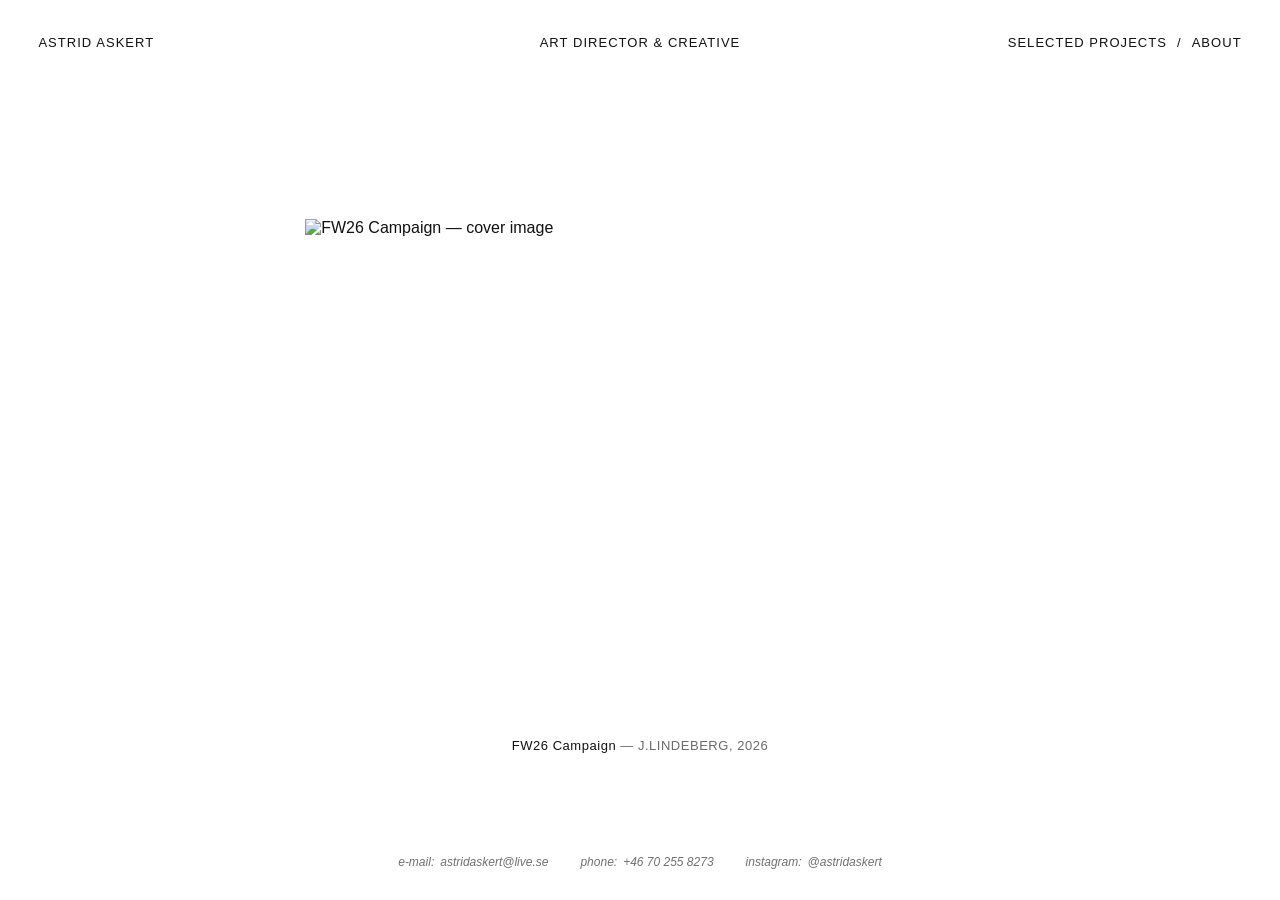
==== index.html @ b2092231 "Add files via upload" ====
<!doctype html>
<html lang="en">
<head>
<meta charset="utf-8">
<meta name="viewport" content="width=device-width, initial-scale=1">
<title>Astrid Askert — Art director &amp; creative</title>
<meta name="description" content="Astrid Askert, art director and creative based in Stockholm.">
<link rel="stylesheet" href="style.css">
</head>
<body>
<div class="home">

<header class="hdr">
<a class="brand tap" href="index.html"><span class="hl">Astrid Askert</span></a>
<span class="hdr-mid">Art director &amp; creative</span>
<nav aria-label="Main">
<a class="tap" href="projects.html"><span class="hl">Selected projects</span></a>
<span aria-hidden="true">/</span>
<a class="tap" href="about.html"><span class="hl">About</span></a>
</nav>
</header>

<main>
<a class="slide" href="jlfw26.html">
<div class="stage"><img class="landscape" style="aspect-ratio: 3 / 2" src="media/513501a0ccaab8884be03c5e1d0a5cbe.jpg" alt="FW26 Campaign — cover image"></div>
<div class="caption"><span class="hl">FW26 Campaign <span class="muted">— J.LINDEBERG, 2026</span></span></div>
</a>
<a class="slide" href="naturemorte.html" hidden>
<div class="stage"><img class="portrait" style="aspect-ratio: 3 / 4" src="media/a91fabf5e461809ca05fadea923d2969.webp" alt="Nature Morte — cover image"></div>
<div class="caption"><span class="hl">Nature Morte <span class="muted">— Stora Skuggan, 2021</span></span></div>
</a>
<a class="slide" href="jlindeberg.html" hidden>
<div class="stage"><img class="landscape" style="aspect-ratio: 11 / 7" src="media/74947850d8ecbe670330025c0a68cdc0.webp" alt="Lifestyle direction &amp; rebrand rollout — cover image"></div>
<div class="caption"><span class="hl">Lifestyle direction &amp; rebrand rollout <span class="muted">— J.LINDEBERG, 2025</span></span></div>
</a>
<a class="slide" href="kottspelet.html" hidden>
<div class="stage"><img class="portrait" style="aspect-ratio: 3 / 4" src="media/813c579e45074d6790553adbd3fd6438.jpg" alt="Köttspelet / The Meat Game — cover image"></div>
<div class="caption"><span class="hl">Köttspelet / The Meat Game <span class="muted">— Svenskt Tenn, 2021</span></span></div>
</a>
<a class="slide" href="jlss26.html" hidden>
<div class="stage"><img class="landscape" style="aspect-ratio: 3 / 2" src="media/0df32a01c7b3e42069a0df931609657a.jpg" alt="SS26 Brand Campaign — cover image"></div>
<div class="caption"><span class="hl">SS26 Brand Campaign <span class="muted">— J.LINDEBERG, 2026</span></span></div>
</a>
<a class="slide" href="jlgolf.html" data-hold="5" hidden>
<div class="stage"><video class="landscape" style="aspect-ratio: 3 / 2" src="media/59d0ee76b7b83bdb18c2606a7ae05246.mp4" muted loop playsinline preload="auto" aria-label="FW26 Golf Campaign — film"></video></div>
<div class="caption"><span class="hl">FW26 Golf Campaign <span class="muted">— J.LINDEBERG, 2026</span></span></div>
</a>
<a class="slide" href="jlambassador.html" hidden>
<div class="stage"><img class="portrait" style="aspect-ratio: 2 / 3" src="media/aa57b3f3ecf4fe2cfb4e3acfe04cd4a7.jpg" alt="Ambassador Campaign 2025 — cover image"></div>
<div class="caption"><span class="hl">Ambassador Campaign 2025 <span class="muted">— J.LINDEBERG, 2025</span></span></div>
</a>
<a class="slide" href="jlfw25.html" data-hold="6" hidden>
<div class="stage"><video class="landscape" style="aspect-ratio: 16 / 9" src="media/dde3bbfb994d7aead2142dc317e8c2af.mp4" muted loop playsinline preload="auto" aria-label="FW25 Campaign “Drive” — film"></video></div>
<div class="caption"><span class="hl">FW25 Campaign “Drive” <span class="muted">— J.LINDEBERG, 2025</span></span></div>
</a>
</main>

<footer>
<span>e-mail: <a class="tap" href="mailto:astridaskert@live.se"><span class="hl">astridaskert@live.se</span></a></span>
<span>phone: <a class="tap" href="tel:+46702558273"><span class="hl">+46 70 255 8273</span></a></span>
<span>instagram: <a class="tap" href="https://instagram.com/astridaskert"><span class="hl">@astridaskert</span></a></span>
</footer>

</div>
<script>
// Cycle through the projects; each slide holds 1.5 s unless it sets data-hold (seconds).
const slides = Array.from(document.querySelectorAll('.slide'));
let current = 0, timer;
function show(n) {
  slides[current].hidden = true;
  current = n;
  const slide = slides[current];
  slide.hidden = false;
  const video = slide.querySelector('video');
  if (video) { video.currentTime = 0; video.play().catch(() => {}); }
  clearTimeout(timer);
  timer = setTimeout(() => show((current + 1) % slides.length), (Number(slide.dataset.hold) || 1.5) * 1000);
}
document.addEventListener('visibilitychange', () => { if (!document.hidden) show(current); });
show(0);
</script>
</body>
</html>
---- style.css ----
*{box-sizing:border-box}
body{margin:0;background:#FFFFFF;color:#111111;font-family:'Helvetica Neue',Helvetica,Arial,sans-serif}
a{color:#111111;text-decoration:none}
a:hover .hl,a:hover .hl *{font-style:italic}
img,video{display:block;width:100%;height:auto}
video{background:#FFFFFF;object-fit:cover}
.tap{display:inline-flex;align-items:center;min-height:44px}
.muted{color:#6B6B6B}

/* Header */
.hdr{display:grid;grid-template-columns:minmax(0,1fr) auto minmax(0,1fr);align-items:center;gap:0 16px;padding:20px clamp(16px,3vw,40px);font-size:13px;letter-spacing:.08em;text-transform:uppercase}
.hdr .brand{justify-self:start;font-weight:500}
.hdr-mid{text-align:center}
.hdr nav{justify-self:end;display:flex;align-items:center;gap:10px;font-weight:500}
.hdr nav a[aria-current=page]{text-decoration:underline;text-underline-offset:6px}
@media (max-width:640px){.hdr{grid-template-columns:minmax(0,1fr) auto}.hdr-mid{grid-row:2;grid-column:1 / -1;text-align:left}}

/* Footer */
footer{display:flex;flex-wrap:wrap;justify-content:center;gap:0 32px;padding:8px clamp(16px,3vw,40px) 24px;font-size:12px;font-style:italic;color:#707070}
footer span{display:inline-flex;align-items:center;gap:6px}
footer a{color:#707070}
footer a:hover .hl{color:#111111}

/* Home */
.home{height:100vh;height:100dvh;overflow:hidden;display:flex;flex-direction:column}
.home footer{padding-bottom:16px}
.home main{flex:1;min-height:0;display:flex;align-items:center;justify-content:center;padding:0 16px}
.slide{display:flex;flex-direction:column;align-items:center;gap:16px;width:100%}
.slide[hidden]{display:none}
.stage{height:min(62vh,700px);width:100%;display:flex;align-items:center;justify-content:center}
.stage img,.stage video{max-width:100%;object-fit:cover}
.portrait{height:100%;width:auto}
.landscape{width:min(100%,1000px,calc(min(62vh,700px) * 1.2));height:auto}
.caption{text-align:center;font-size:13px;letter-spacing:.04em}

/* Projects overview & about */
.page{padding:clamp(40px,6vw,88px) clamp(16px,3vw,40px) 96px}
.list-head{display:flex;justify-content:space-between;align-items:baseline;gap:16px;margin-bottom:40px;font-size:13px;letter-spacing:.08em;text-transform:uppercase}
.list-head h1{margin:0;font-size:13px;font-weight:500}
.cards{display:grid;grid-template-columns:repeat(auto-fill,minmax(min(100%,300px),1fr));gap:56px 24px}
.card{display:flex;flex-direction:column;gap:12px}
.card img{aspect-ratio:3 / 4;object-fit:cover}
.card-meta{display:flex;justify-content:space-between;align-items:baseline;gap:12px;font-size:13px;letter-spacing:.04em}
.num{font-variant-numeric:tabular-nums}

.about{display:grid;grid-template-columns:repeat(auto-fit,minmax(min(100%,380px),1fr));gap:clamp(40px,6vw,96px);max-width:1200px;margin:0 auto;align-items:start}
.about img{aspect-ratio:2 / 3;object-fit:cover}
.about-side{display:flex;flex-direction:column;gap:56px}
.about-block{display:flex;flex-direction:column;gap:20px}
.about h1,.about h2{margin:0;font-size:13px;font-weight:500;letter-spacing:.08em;text-transform:uppercase}
.about h2{color:#6B6B6B}
.lead{margin:0;font-size:22px;line-height:1.45;max-width:622px}
.cv{display:grid;grid-template-columns:120px minmax(0,1fr);gap:24px;font-size:14px;line-height:1.55}
.cv.tight{gap:16px 24px}
.cv b{font-weight:500;display:block}
.cv p{margin:0;color:#444444;max-width:420px}

/* Project pages */
.project{padding:0 clamp(16px,3vw,40px)}
.intro{display:grid;grid-template-columns:repeat(auto-fit,minmax(min(100%,380px),1fr));gap:48px;padding:clamp(48px,7vw,112px) 0 clamp(48px,6vw,88px)}
.intro h1{margin:0;font-size:clamp(40px,5.5vw,80px);font-weight:400;line-height:1;letter-spacing:-.02em}
.intro-side{display:flex;flex-direction:column;gap:32px}
.copy{display:flex;flex-direction:column;gap:16px;max-width:560px;font-size:18px;line-height:1.6}
.copy p{margin:0}
.facts{margin:0;display:grid;grid-template-columns:120px minmax(0,1fr);gap:10px 24px;font-size:13px;letter-spacing:.04em}
.facts dt{color:#6B6B6B;text-transform:uppercase;letter-spacing:.08em}
.facts dd{margin:0}
.media{display:flex;flex-direction:column;gap:24px}
.row{display:grid;grid-template-columns:repeat(auto-fit,minmax(min(100%,320px),1fr));gap:24px}
.row.three{grid-template-columns:repeat(auto-fit,minmax(min(100%,240px),1fr))}
.row.pair{grid-template-columns:minmax(0,3fr) minmax(0,2fr)}
@media (max-width:640px){.row.pair{grid-template-columns:minmax(0,1fr)}}
.gallery{display:grid;grid-template-columns:repeat(auto-fit,minmax(min(100%,420px),1fr));gap:48px 24px}
.gallery img{aspect-ratio:3 / 4;object-fit:cover}
figure{margin:0;display:flex;flex-direction:column;gap:12px}
figcaption{font-size:13px;letter-spacing:.04em}
.note{font-size:13px;line-height:1.5;letter-spacing:.02em;color:#6B6B6B;max-width:320px}
.r16x9{aspect-ratio:16 / 9}.r3x2{aspect-ratio:3 / 2}.r4x5{aspect-ratio:4 / 5}.r9x16{aspect-ratio:9 / 16;object-fit:cover}
.pnav{display:flex;flex-wrap:wrap;justify-content:space-between;align-items:center;gap:16px;padding:64px 0 24px;font-size:13px;letter-spacing:.08em;text-transform:uppercase}
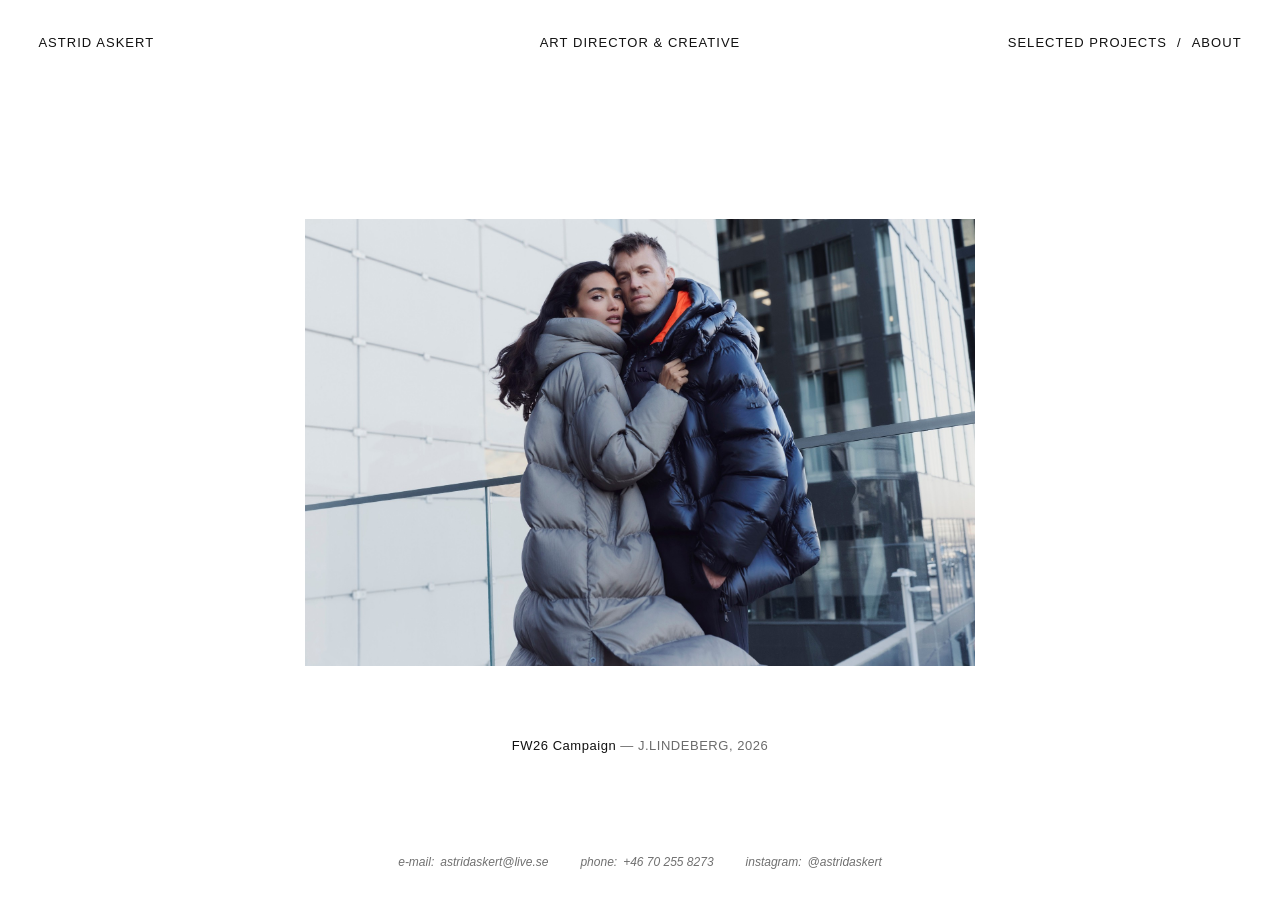
==== commit fafb4854: "Add files via upload" ====
--- a/index.html
+++ b/index.html
@@ -22,35 +22,35 @@
 
 <main>
 <a class="slide" href="jlfw26.html">
-<div class="stage"><img class="landscape" style="aspect-ratio: 3 / 2" src="media/513501a0ccaab8884be03c5e1d0a5cbe.jpg" alt="FW26 Campaign — cover image"></div>
+<div class="stage"><img class="landscape" style="aspect-ratio: 3 / 2" src="513501a0ccaab8884be03c5e1d0a5cbe.jpg" alt="FW26 Campaign — cover image"></div>
 <div class="caption"><span class="hl">FW26 Campaign <span class="muted">— J.LINDEBERG, 2026</span></span></div>
 </a>
 <a class="slide" href="naturemorte.html" hidden>
-<div class="stage"><img class="portrait" style="aspect-ratio: 3 / 4" src="media/a91fabf5e461809ca05fadea923d2969.webp" alt="Nature Morte — cover image"></div>
+<div class="stage"><img class="portrait" style="aspect-ratio: 3 / 4" src="a91fabf5e461809ca05fadea923d2969.webp" alt="Nature Morte — cover image"></div>
 <div class="caption"><span class="hl">Nature Morte <span class="muted">— Stora Skuggan, 2021</span></span></div>
 </a>
 <a class="slide" href="jlindeberg.html" hidden>
-<div class="stage"><img class="landscape" style="aspect-ratio: 11 / 7" src="media/74947850d8ecbe670330025c0a68cdc0.webp" alt="Lifestyle direction &amp; rebrand rollout — cover image"></div>
+<div class="stage"><img class="landscape" style="aspect-ratio: 11 / 7" src="74947850d8ecbe670330025c0a68cdc0.webp" alt="Lifestyle direction &amp; rebrand rollout — cover image"></div>
 <div class="caption"><span class="hl">Lifestyle direction &amp; rebrand rollout <span class="muted">— J.LINDEBERG, 2025</span></span></div>
 </a>
 <a class="slide" href="kottspelet.html" hidden>
-<div class="stage"><img class="portrait" style="aspect-ratio: 3 / 4" src="media/813c579e45074d6790553adbd3fd6438.jpg" alt="Köttspelet / The Meat Game — cover image"></div>
+<div class="stage"><img class="portrait" style="aspect-ratio: 3 / 4" src="813c579e45074d6790553adbd3fd6438.jpg" alt="Köttspelet / The Meat Game — cover image"></div>
 <div class="caption"><span class="hl">Köttspelet / The Meat Game <span class="muted">— Svenskt Tenn, 2021</span></span></div>
 </a>
 <a class="slide" href="jlss26.html" hidden>
-<div class="stage"><img class="landscape" style="aspect-ratio: 3 / 2" src="media/0df32a01c7b3e42069a0df931609657a.jpg" alt="SS26 Brand Campaign — cover image"></div>
+<div class="stage"><img class="landscape" style="aspect-ratio: 3 / 2" src="0df32a01c7b3e42069a0df931609657a.jpg" alt="SS26 Brand Campaign — cover image"></div>
 <div class="caption"><span class="hl">SS26 Brand Campaign <span class="muted">— J.LINDEBERG, 2026</span></span></div>
 </a>
 <a class="slide" href="jlgolf.html" data-hold="5" hidden>
-<div class="stage"><video class="landscape" style="aspect-ratio: 3 / 2" src="media/59d0ee76b7b83bdb18c2606a7ae05246.mp4" muted loop playsinline preload="auto" aria-label="FW26 Golf Campaign — film"></video></div>
+<div class="stage"><video class="landscape" style="aspect-ratio: 3 / 2" src="59d0ee76b7b83bdb18c2606a7ae05246.mp4" muted loop playsinline preload="auto" aria-label="FW26 Golf Campaign — film"></video></div>
 <div class="caption"><span class="hl">FW26 Golf Campaign <span class="muted">— J.LINDEBERG, 2026</span></span></div>
 </a>
 <a class="slide" href="jlambassador.html" hidden>
-<div class="stage"><img class="portrait" style="aspect-ratio: 2 / 3" src="media/aa57b3f3ecf4fe2cfb4e3acfe04cd4a7.jpg" alt="Ambassador Campaign 2025 — cover image"></div>
+<div class="stage"><img class="portrait" style="aspect-ratio: 2 / 3" src="aa57b3f3ecf4fe2cfb4e3acfe04cd4a7.jpg" alt="Ambassador Campaign 2025 — cover image"></div>
 <div class="caption"><span class="hl">Ambassador Campaign 2025 <span class="muted">— J.LINDEBERG, 2025</span></span></div>
 </a>
 <a class="slide" href="jlfw25.html" data-hold="6" hidden>
-<div class="stage"><video class="landscape" style="aspect-ratio: 16 / 9" src="media/dde3bbfb994d7aead2142dc317e8c2af.mp4" muted loop playsinline preload="auto" aria-label="FW25 Campaign “Drive” — film"></video></div>
+<div class="stage"><video class="landscape" style="aspect-ratio: 16 / 9" src="dde3bbfb994d7aead2142dc317e8c2af.mp4" muted loop playsinline preload="auto" aria-label="FW25 Campaign “Drive” — film"></video></div>
 <div class="caption"><span class="hl">FW25 Campaign “Drive” <span class="muted">— J.LINDEBERG, 2025</span></span></div>
 </a>
 </main>
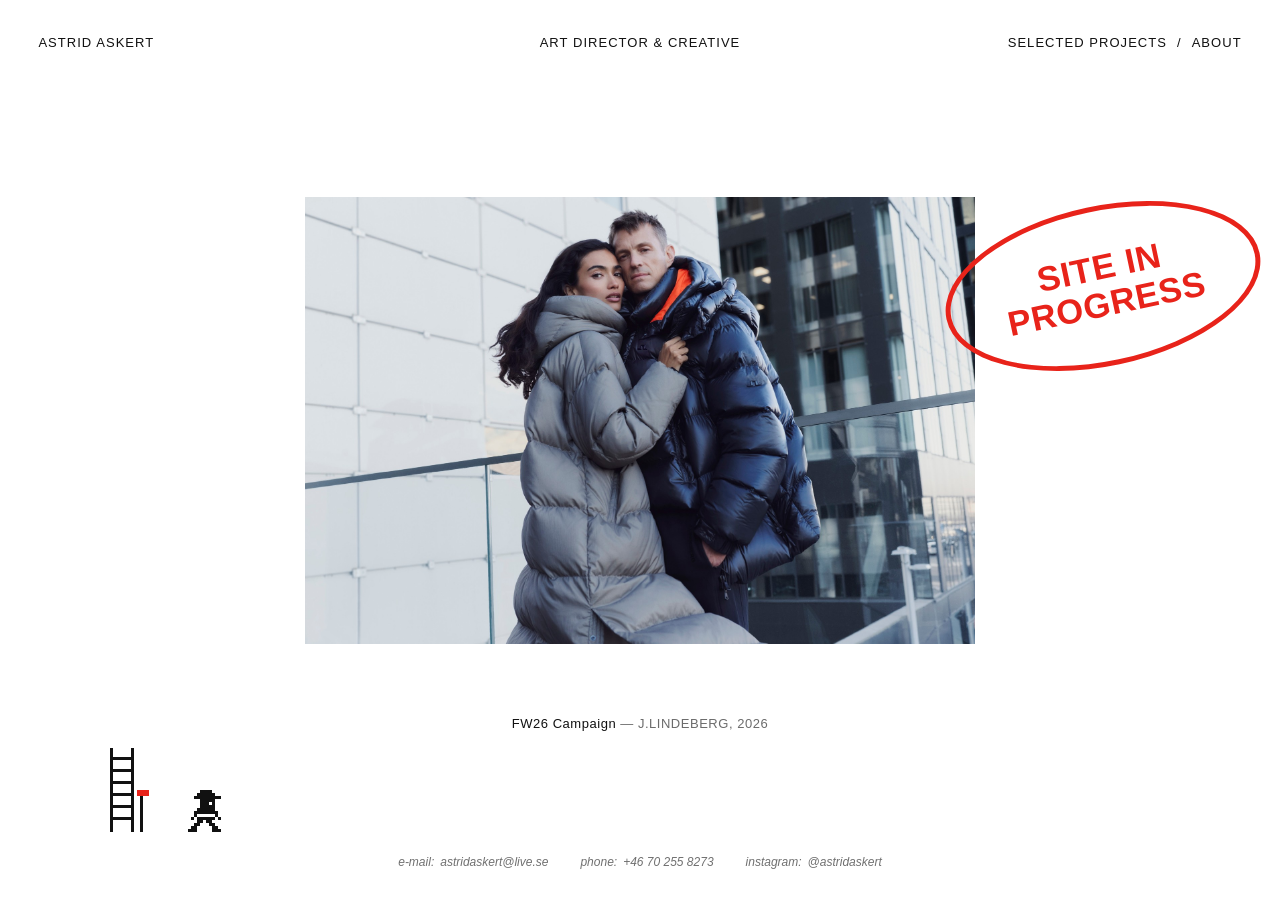
==== commit f2645f06: "Add files via upload" ====
--- a/index.html
+++ b/index.html
@@ -11,7 +11,7 @@
 <div class="home">
 
 <header class="hdr">
-<a class="brand tap" href="index.html"><span class="hl">Astrid Askert</span></a>
+<a class="brand tap" href="/"><span class="hl">Astrid Askert</span></a>
 <span class="hdr-mid">Art director &amp; creative</span>
 <nav aria-label="Main">
 <a class="tap" href="projects.html"><span class="hl">Selected projects</span></a>
@@ -21,6 +21,9 @@
 </header>
 
 <main>
+<div class="sticker-wrap" aria-hidden="true">
+<div class="sticker"><div class="sticker-body"><span>Site in</span><span>progress</span></div></div>
+</div>
 <a class="slide" href="jlfw26.html">
 <div class="stage"><img class="landscape" style="aspect-ratio: 3 / 2" src="513501a0ccaab8884be03c5e1d0a5cbe.jpg" alt="FW26 Campaign — cover image"></div>
 <div class="caption"><span class="hl">FW26 Campaign <span class="muted">— J.LINDEBERG, 2026</span></span></div>
@@ -54,6 +57,39 @@
 <div class="caption"><span class="hl">FW25 Campaign “Drive” <span class="muted">— J.LINDEBERG, 2025</span></span></div>
 </a>
 </main>
+
+<div class="worksite" aria-hidden="true">
+<svg class="ladder" viewBox="0 0 8 28" shape-rendering="crispEdges">
+<rect x="0" y="0" width="1" height="28"></rect><rect x="7" y="0" width="1" height="28"></rect>
+<rect x="1" y="3" width="6" height="1"></rect><rect x="1" y="7" width="6" height="1"></rect><rect x="1" y="11" width="6" height="1"></rect>
+<rect x="1" y="15" width="6" height="1"></rect><rect x="1" y="19" width="6" height="1"></rect><rect x="1" y="23" width="6" height="1"></rect>
+</svg>
+<div class="paint"></div>
+<svg class="roller" viewBox="0 0 4 14" shape-rendering="crispEdges">
+<rect class="roller-head" x="0" y="0" width="4" height="2"></rect><rect x="1" y="2" width="1" height="12"></rect>
+</svg>
+<svg class="guy" viewBox="0 0 12 14" shape-rendering="crispEdges">
+<rect x="0" y="0" width="12" height="14" fill="transparent"></rect>
+<rect x="4" y="0" width="4" height="1"></rect><rect x="3" y="1" width="6" height="1"></rect><rect x="2" y="2" width="9" height="1"></rect>
+<rect x="4" y="3" width="5" height="3"></rect><rect class="white" x="7" y="4" width="1" height="1"></rect>
+<rect x="3" y="6" width="6" height="2"></rect><rect class="white" x="3" y="8" width="6" height="1"></rect><rect x="3" y="9" width="6" height="1"></rect>
+<g data-part="arms-swing"><rect x="2" y="7" width="1" height="2"></rect><rect x="1" y="9" width="1" height="1"></rect><rect x="9" y="7" width="1" height="2"></rect><rect x="10" y="9" width="1" height="1"></rect></g>
+<g data-part="arms-down"><rect x="2" y="7" width="1" height="4"></rect><rect x="9" y="7" width="1" height="4"></rect></g>
+<g data-part="arms-climb-a"><rect x="9" y="2" width="1" height="5"></rect><rect x="2" y="4" width="1" height="4"></rect></g>
+<g data-part="arms-climb-b"><rect x="9" y="4" width="1" height="3"></rect><rect x="2" y="2" width="1" height="6"></rect></g>
+<g data-part="arms-paint-up"><rect x="9" y="6" width="1" height="1"></rect><rect x="10" y="5" width="1" height="1"></rect><rect x="11" y="4" width="1" height="1"></rect><rect x="2" y="7" width="1" height="4"></rect></g>
+<g data-part="arms-paint-down"><rect x="9" y="7" width="2" height="1"></rect><rect x="11" y="6" width="1" height="1"></rect><rect x="2" y="7" width="1" height="4"></rect></g>
+<g data-part="legs-stride"><rect x="3" y="10" width="2" height="1"></rect><rect x="2" y="11" width="2" height="1"></rect><rect x="1" y="12" width="2" height="1"></rect><rect x="0" y="13" width="3" height="1"></rect><rect x="6" y="10" width="2" height="1"></rect><rect x="7" y="11" width="2" height="1"></rect><rect x="8" y="12" width="2" height="1"></rect><rect x="8" y="13" width="3" height="1"></rect></g>
+<g data-part="legs-together"><rect x="4" y="10" width="2" height="3"></rect><rect x="6" y="10" width="2" height="3"></rect><rect x="4" y="13" width="2" height="1"></rect><rect x="6" y="13" width="3" height="1"></rect></g>
+<g data-part="legs-climb-a"><rect x="4" y="10" width="2" height="4"></rect><rect x="6" y="10" width="2" height="1"></rect><rect x="7" y="11" width="2" height="1"></rect><rect x="7" y="12" width="3" height="1"></rect></g>
+<g data-part="legs-climb-b"><rect x="6" y="10" width="2" height="4"></rect><rect x="3" y="10" width="2" height="2"></rect><rect x="3" y="12" width="3" height="1"></rect></g>
+<g data-part="legs-sit"><rect x="4" y="10" width="5" height="1"></rect><rect x="8" y="11" width="2" height="2"></rect><rect x="8" y="13" width="3" height="1"></rect><rect class="red" x="1" y="11" width="5" height="1"></rect><rect x="1" y="12" width="5" height="2"></rect></g>
+<g data-part="arms-eat-down"><rect x="9" y="7" width="1" height="2"></rect><rect x="10" y="9" width="1" height="1"></rect><rect x="2" y="7" width="1" height="4"></rect></g>
+<g data-part="arms-eat-up"><rect x="9" y="6" width="1" height="2"></rect><rect x="10" y="7" width="1" height="1"></rect><rect x="2" y="7" width="1" height="4"></rect></g>
+<g data-part="arms-cheer"><rect x="2" y="6" width="1" height="1"></rect><rect x="1" y="3" width="1" height="3"></rect><rect x="9" y="6" width="1" height="1"></rect><rect x="10" y="3" width="1" height="3"></rect></g>
+<g class="sandwich"><rect class="bread" x="9" y="0" width="3" height="1"></rect><rect class="lettuce" x="9" y="1" width="3" height="1"></rect><rect class="bread" x="9" y="2" width="3" height="1"></rect></g>
+</svg>
+</div>
 
 <footer>
 <span>e-mail: <a class="tap" href="mailto:astridaskert@live.se"><span class="hl">astridaskert@live.se</span></a></span>
@@ -78,6 +114,125 @@
 }
 document.addEventListener('visibilitychange', () => { if (!document.hidden) show(current); });
 show(0);
+
+// The construction guy: wanders along the bottom of the page, takes sandwich breaks at the edges,
+// now and then climbs the ladder to paint, and jumps (or shakes) when you hover over him.
+const site = document.querySelector('.worksite');
+if (site) {
+  const guy = site.querySelector('.guy'), ladder = site.querySelector('.ladder');
+  const roller = site.querySelector('.roller'), paint = site.querySelector('.paint');
+  const parts = Array.from(guy.querySelectorAll('[data-part]'));
+  const sandwich = guy.querySelector('.sandwich'), slices = Array.from(sandwich.children);
+  const SPEED = 3, TOP = 45, PAINT_MAX = 39, JUMP = [6, 12, 15, 15, 12, 6, 0], SHAKE = [3, -3, 3, -3, 2, -2, 0];
+  const w = { x: 120, dir: 1, mode: 'walk', t: 0, y: 0, frame: 0, paint: 0, fade: 1, wait: 0, toLadder: false, turns: 0, edges: 0, sitT: 0, react: null };
+  const ladderX = () => Math.max(12, Math.round(site.clientWidth * 0.06));
+  // The ladder only fits beside the caption on wider screens; on phones he just walks.
+  const wide = matchMedia('(min-width: 641px)');
+  const maybeLadder = () => { if (wide.matches && (w.turns++ === 0 || Math.random() < 0.35)) w.toLadder = true; };
+  const poses = {
+    walk: ['legs-together', 'arms-down', 'legs-stride', 'arms-swing'],
+    pause: ['legs-together', 'arms-down', 'legs-together', 'arms-down'],
+    up: ['legs-climb-b', 'arms-climb-b', 'legs-climb-a', 'arms-climb-a'],
+    paint: ['legs-together', 'arms-paint-down', 'legs-together', 'arms-paint-up'],
+  };
+  poses.down = poses.up; poses.rest = ['legs-together', 'arms-paint-down', 'legs-together', 'arms-paint-down'];
+
+  // The sandwich break: sit down, three bites (hand up to the mouth, then down), a short rest, then up again.
+  const SIT_START = 5, BITE = 14, BITE_UP = 6, BITES = 3, SIT_END = SIT_START + BITES * BITE + 12;
+  function sandwichState() {
+    if (w.sitT < SIT_START) return { up: false, left: BITES };
+    const k = Math.floor((w.sitT - SIT_START) / BITE), inBite = (w.sitT - SIT_START) % BITE;
+    if (k >= BITES) return { up: false, left: 0 };
+    const up = inBite < BITE_UP;
+    return { up, left: BITES - k - (up ? 0 : 1) };
+  }
+
+  function draw() {
+    const L = ladderX(), r = w.react;
+    ladder.style.left = L + 'px';
+    guy.style.left = (w.x + (r && r.kind === 'shake' ? SHAKE[r.t] : 0)) + 'px';
+    guy.style.bottom = (w.y + (r && r.kind === 'jump' ? JUMP[r.t] : 0)) + 'px';
+    guy.style.transform = 'scaleX(' + w.dir + ')';
+    let show, bite = null;
+    if (r && r.kind === 'jump') show = ['legs-together', 'arms-cheer'];
+    else if (w.mode === 'sit') { bite = sandwichState(); show = ['legs-sit', bite.left ? (bite.up ? 'arms-eat-up' : 'arms-eat-down') : 'arms-down']; }
+    else { const p = poses[w.mode]; show = w.frame ? [p[2], p[3]] : [p[0], p[1]]; }
+    parts.forEach((g) => { g.style.display = show.includes(g.dataset.part) ? '' : 'none'; });
+    sandwich.style.display = bite && bite.left ? '' : 'none';
+    if (bite && bite.left) {
+      // Bites come off the side nearest his mouth.
+      const top = bite.up ? 4 : 8;
+      slices.forEach((s, i) => { s.setAttribute('x', 12 - bite.left); s.setAttribute('width', bite.left); s.setAttribute('y', top + i); });
+    }
+    if (w.mode === 'paint' || w.mode === 'rest') {
+      roller.style.left = (w.x + 30) + 'px';
+      roller.style.bottom = (w.y + (w.mode === 'paint' && w.frame ? 27 : 21)) + 'px';
+    } else {
+      roller.style.left = (L + 27) + 'px';
+      roller.style.bottom = '0px';
+    }
+    paint.style.left = (L + 24) + 'px';
+    paint.style.bottom = (TOP + 24) + 'px';
+    paint.style.height = Math.round(w.paint * PAINT_MAX / 3) * 3 + 'px';
+    paint.style.opacity = w.fade;
+  }
+
+  function tick() {
+    const maxX = Math.max(0, site.clientWidth - 36), spot = ladderX() - 6;
+    w.t++;
+    if (w.react) { if (++w.react.t >= JUMP.length) w.react = null; return; }
+    // Fresh paint slowly fades once he has climbed down, ready for the next coat.
+    if (w.mode === 'walk' || w.mode === 'pause') w.fade = Math.max(0, w.fade - 0.008);
+    if (w.mode === 'walk') {
+      if (w.t % 2 === 0) w.frame ^= 1;
+      if (w.toLadder) {
+        if (Math.abs(w.x - spot) <= SPEED) { w.x = spot; w.dir = 1; w.mode = 'up'; w.toLadder = false; w.paint = 0; w.fade = 1; return; }
+        w.dir = spot > w.x ? 1 : -1;
+      }
+      w.x += w.dir * SPEED;
+      if (w.x <= 0 || w.x >= maxX) {
+        w.x = w.x <= 0 ? 0 : maxX;
+        w.dir = w.x === 0 ? 1 : -1;
+        // After a trip across the page: a sandwich break (always the first time), or maybe the ladder.
+        if (!w.toLadder && (w.edges++ === 0 || Math.random() < 0.4)) { w.mode = 'sit'; w.sitT = 0; return; }
+        maybeLadder();
+      }
+      if (!w.toLadder && Math.random() < 0.012) { w.mode = 'pause'; w.frame = 0; w.wait = 12 + Math.floor(Math.random() * 20); }
+    } else if (w.mode === 'sit') {
+      if (++w.sitT >= SIT_END) { w.mode = 'walk'; w.frame = 0; maybeLadder(); }
+    } else if (w.mode === 'pause') {
+      w.wait--;
+      if (w.wait === 8 && Math.random() < 0.6) w.dir *= -1;
+      if (w.wait <= 0) { w.mode = 'walk'; maybeLadder(); }
+    } else if (w.mode === 'up') {
+      if (w.t % 2 === 0) w.frame ^= 1;
+      w.y = Math.min(TOP, w.y + 3);
+      if (w.y === TOP) { w.mode = 'paint'; w.wait = 45; }
+    } else if (w.mode === 'paint') {
+      if (w.t % 3 === 0) w.frame ^= 1;
+      w.paint = Math.min(1, w.paint + 1 / 40);
+      if (--w.wait <= 0) { w.mode = 'rest'; w.wait = 10; }
+    } else if (w.mode === 'rest') {
+      if (--w.wait <= 0) w.mode = 'down';
+    } else if (w.mode === 'down') {
+      if (w.t % 2 === 0) w.frame ^= 1;
+      w.y = Math.max(0, w.y - 3);
+      if (w.y === 0) { w.mode = 'walk'; w.dir = 1; w.frame = 0; }
+    }
+  }
+
+  draw();
+  if (!matchMedia('(prefers-reduced-motion: reduce)').matches) {
+    setInterval(() => { if (!document.hidden) { tick(); draw(); } }, 100);
+    // Hover (or tap) him: a jump for joy when he's on the ground, a startled shake on the ladder or bucket.
+    guy.addEventListener('pointerenter', () => {
+      if (w.react) return;
+      const busy = w.mode === 'sit' || w.y > 0;
+      w.react = { kind: busy ? 'shake' : 'jump', t: 0 };
+      draw();
+    });
+  }
+}
 </script>
 </body>
 </html>
--- a/style.css
+++ b/style.css
@@ -1,7 +1,10 @@
 *{box-sizing:border-box}
 body{margin:0;background:#FFFFFF;color:#111111;font-family:'Helvetica Neue',Helvetica,Arial,sans-serif}
 a{color:#111111;text-decoration:none}
-a:hover .hl,a:hover .hl *{font-style:italic}
+/* Hovered links get a black block with white text; the negative margin keeps the padding from shifting the layout */
+.hl{padding:.04em .18em;margin:0 -.18em;-webkit-box-decoration-break:clone;box-decoration-break:clone}
+a:hover .hl,a:focus-visible .hl{background:#111111;color:#FFFFFF}
+a:hover .hl *,a:focus-visible .hl *{color:#FFFFFF}
 img,video{display:block;width:100%;height:auto}
 video{background:#FFFFFF;object-fit:cover}
 .tap{display:inline-flex;align-items:center;min-height:44px}
@@ -13,13 +16,21 @@
 .hdr-mid{text-align:center}
 .hdr nav{justify-self:end;display:flex;align-items:center;gap:10px;font-weight:500}
 .hdr nav a[aria-current=page]{text-decoration:underline;text-underline-offset:6px}
-@media (max-width:640px){.hdr{grid-template-columns:minmax(0,1fr) auto}.hdr-mid{grid-row:2;grid-column:1 / -1;text-align:left}}
+/* Phones: name and title on the left, Selected projects with About underneath on the right */
+@media (max-width:640px){
+.hdr{grid-template-columns:minmax(0,1fr) auto;align-items:start;padding-top:16px;padding-bottom:16px}
+.hdr .brand{grid-row:1;grid-column:1}
+.hdr-mid{grid-row:2;grid-column:1;text-align:left}
+.hdr nav{grid-row:1 / span 2;grid-column:2;flex-direction:column;align-items:flex-end;gap:0}
+.hdr nav > span{display:none}
+.hdr .tap{min-height:32px}
+}
 
 /* Footer */
 footer{display:flex;flex-wrap:wrap;justify-content:center;gap:0 32px;padding:8px clamp(16px,3vw,40px) 24px;font-size:12px;font-style:italic;color:#707070}
 footer span{display:inline-flex;align-items:center;gap:6px}
 footer a{color:#707070}
-footer a:hover .hl{color:#111111}
+@media (max-width:640px){footer{gap:0 20px}footer .tap{min-height:32px}}
 
 /* Home */
 .home{height:100vh;height:100dvh;overflow:hidden;display:flex;flex-direction:column}
@@ -32,6 +43,40 @@
 .portrait{height:100%;width:auto}
 .landscape{width:min(100%,1000px,calc(min(62vh,700px) * 1.2));height:auto}
 .caption{text-align:center;font-size:13px;letter-spacing:.04em}
+.home main{position:relative}
+/* Phones: covers start just under the header with the caption right below, instead of floating in white space */
+@media (max-width:640px){
+.home main{align-items:flex-start;padding-top:64px}
+.stage{height:auto}
+.portrait{height:min(46vh,380px)}
+.home .sticker-wrap{top:64px;height:0;transform:none}
+.home .sticker{top:0;width:180px}
+.home .sticker .sticker-body{font-size:20px}
+}
+
+/* "Site in progress" sticker: sits over the right edge of the wide cover images */
+.sticker-wrap{position:absolute;left:16px;right:16px;top:50%;height:min(62vh,700px);transform:translateY(calc(-50% - 16px));pointer-events:none;z-index:2}
+.sticker{position:absolute;top:26%;left:min(calc(50% + min(50%, 500px, min(62vh, 700px) * .6) + clamp(100px, 12.5vw, 170px) - 32px), calc(100% - clamp(100px, 12.5vw, 170px)));width:clamp(200px,25vw,340px);aspect-ratio:2 / 1;transform:translate(-50%,-50%) rotate(-12deg)}
+.sticker-body{width:100%;height:100%;border-radius:50%;border:.15em solid #E8231A;color:#E8231A;display:flex;flex-direction:column;align-items:center;justify-content:center;gap:.08em;font-size:clamp(22px,2.7vw,38px);font-weight:700;line-height:1;letter-spacing:.02em;text-transform:uppercase;text-align:center;animation:sticker-sway 5s ease-in-out infinite}
+/* The same sticker tucked just under a project title, overlapping its last line a little */
+.title-sticker{width:clamp(200px,25vw,340px);aspect-ratio:2 / 1;margin:calc(clamp(100px,12.5vw,170px) * -.3) 0 0 clamp(24px,22%,200px);transform:rotate(-12deg);pointer-events:none}
+@keyframes sticker-sway{0%,100%{transform:rotate(-3deg)}50%{transform:rotate(3deg)}}
+
+/* Construction guy, ladder and roller, standing on top of the footer */
+.worksite{position:relative;flex-shrink:0;height:44px;margin:0 clamp(16px,3vw,40px);pointer-events:none;z-index:3}
+.worksite svg,.worksite .paint{position:absolute;bottom:0;display:block}
+.worksite svg{fill:#111111}
+.worksite .white{fill:#FFFFFF}
+.ladder{width:24px;height:84px}
+.guy{width:36px;height:42px;pointer-events:auto}
+.guy .red{fill:#E8231A}
+.guy .bread{fill:#D9A85B}
+.guy .lettuce{fill:#5FB83A}
+.roller{width:12px;height:42px}
+.roller-head{fill:#E8231A}
+.paint{width:12px;height:0;background:#E8231A}
+@media (max-width:640px){.worksite .ladder,.worksite .roller,.worksite .paint{display:none}}
+@media (prefers-reduced-motion:reduce){.sticker-body{animation:none}}
 
 /* Projects overview & about */
 .page{padding:clamp(40px,6vw,88px) clamp(16px,3vw,40px) 96px}
